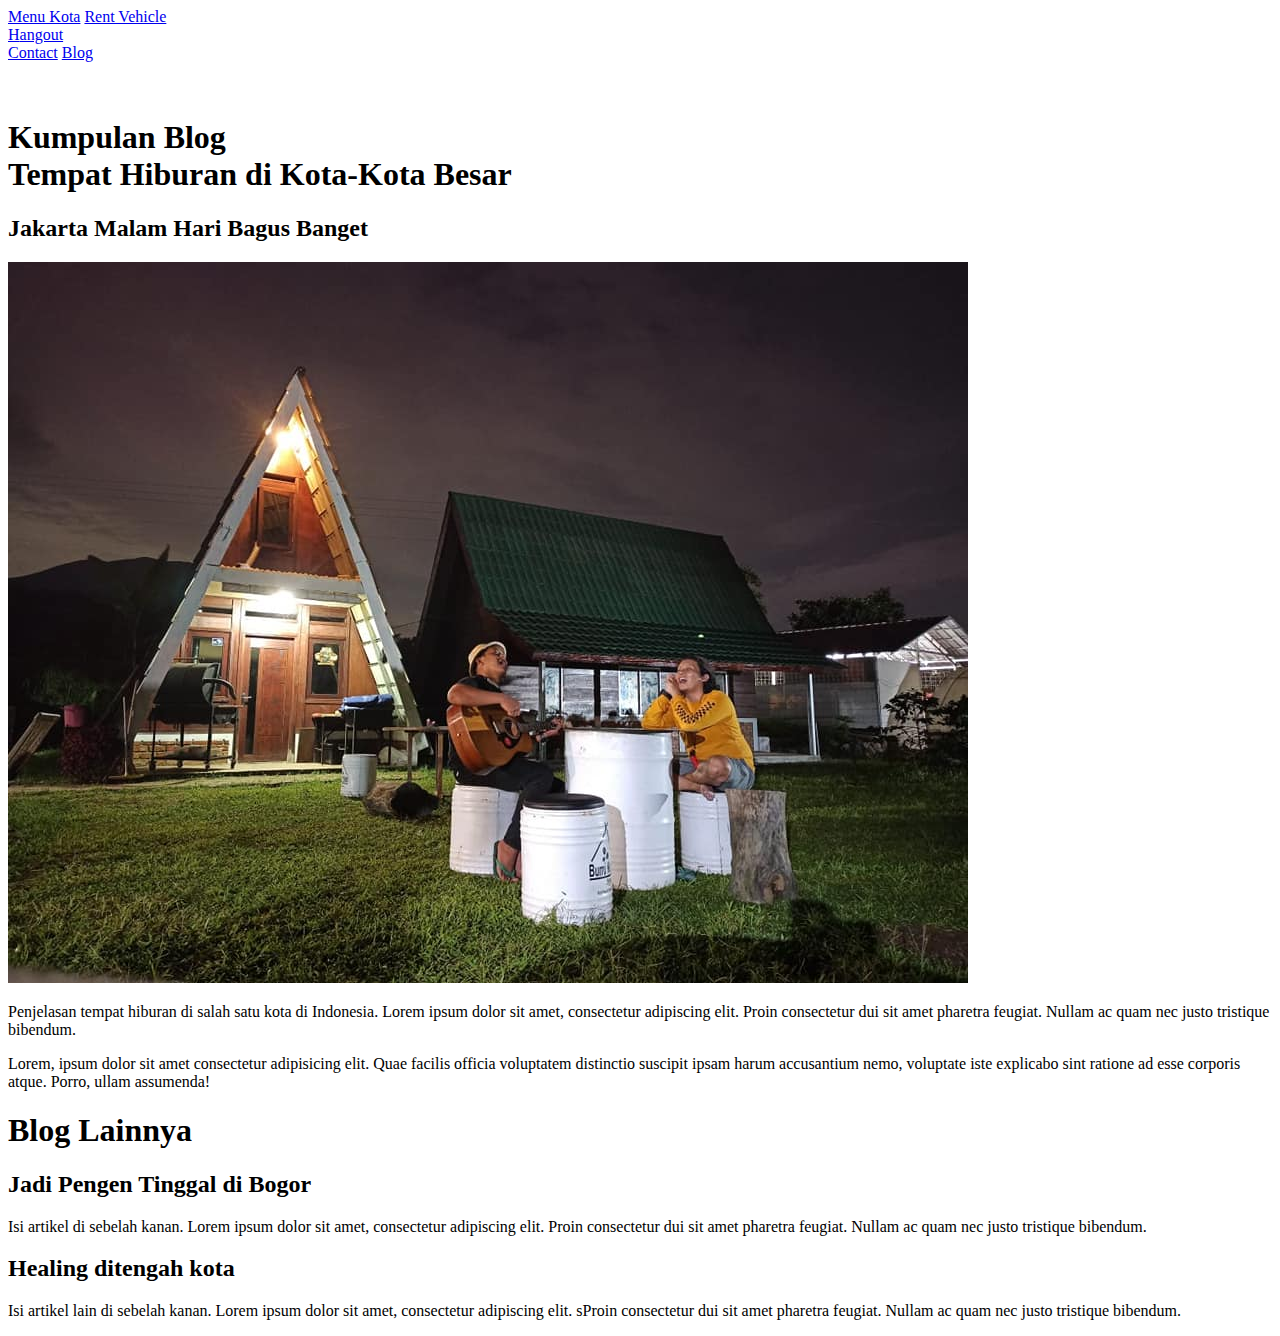
==== blog.html @ 07e27184 "Add files via upload" ====
<!DOCTYPE html>
<html lang="en">
<head>
  <meta charset="UTF-8">
  <meta name="viewport" content="width=device-width, initial-scale=1.0">
  <title>Kumpulan Artikel Blog: Tempat Hiburan di Kota-Kota Besar</title>
  <link rel="stylesheet" href="./css/blog.css" type="text/css">
  <link rel="stylesheet" href="./css/nav.css" type="text/css">
</head>
<body>
  <navbar class="nav-container">
    <div class="nav-wrapper">
        <div class="navbar">
            <a href="kota.html">Menu Kota</a>
            <a href="SewaKendaraan.html">Rent Vehicle</a>
        </div>
        <div class="logo-nav">
            <a href="index.html"><span>H</span>angout</a>
        </div>
        <div class="navbar">
            <a href="index.html#footer">Contact</a>
            <a href="blog.html">Blog</a>
        </div>
    </div>
</navbar>

<section class="content">
  <br><br>
  <header>
    <h1>Kumpulan Blog<br>Tempat Hiburan di Kota-Kota Besar</h1>
  </header>
  <main>
    <div class="article-blog">
      <h2>Jakarta Malam Hari Bagus Banget</h2>
      <img src="./assets/foto/foto13.jpg" alt="Gambar Tempat Hiburan">
      <p>
        Penjelasan tempat hiburan di salah satu kota di Indonesia. 
        Lorem ipsum dolor sit amet, consectetur adipiscing elit. 
        Proin consectetur dui sit amet pharetra feugiat. Nullam ac quam 
        nec justo tristique bibendum.
      </p>
      <p>
        Lorem, ipsum dolor sit amet consectetur adipisicing elit. 
        Quae facilis officia voluptatem distinctio suscipit ipsam harum 
        accusantium nemo, voluptate iste explicabo sint ratione ad esse 
        corporis atque. Porro, ullam assumenda!
      </p>
    </div>

    <div class="right-sidebar">
      <h1>Blog Lainnya</h1>
      <div class="article-sidebar">
        <h2>Jadi Pengen Tinggal di Bogor</h2>
        <p>
          Isi artikel di sebelah kanan. Lorem ipsum dolor sit amet, consectetur adipiscing elit. Proin 
          consectetur dui sit amet pharetra feugiat. Nullam ac quam nec justo tristique bibendum.
        </p>
      </div>

      <div class="article-sidebar">
        <h2>Healing ditengah kota</h2>
        <p>
          Isi artikel lain di sebelah kanan. Lorem ipsum dolor sit amet, consectetur adipiscing elit. 
          sProin consectetur dui sit amet pharetra feugiat. Nullam ac quam nec justo tristique bibendum.
        </p>
      </div>
    </div>
  </main>
</section>

</body>
</html>
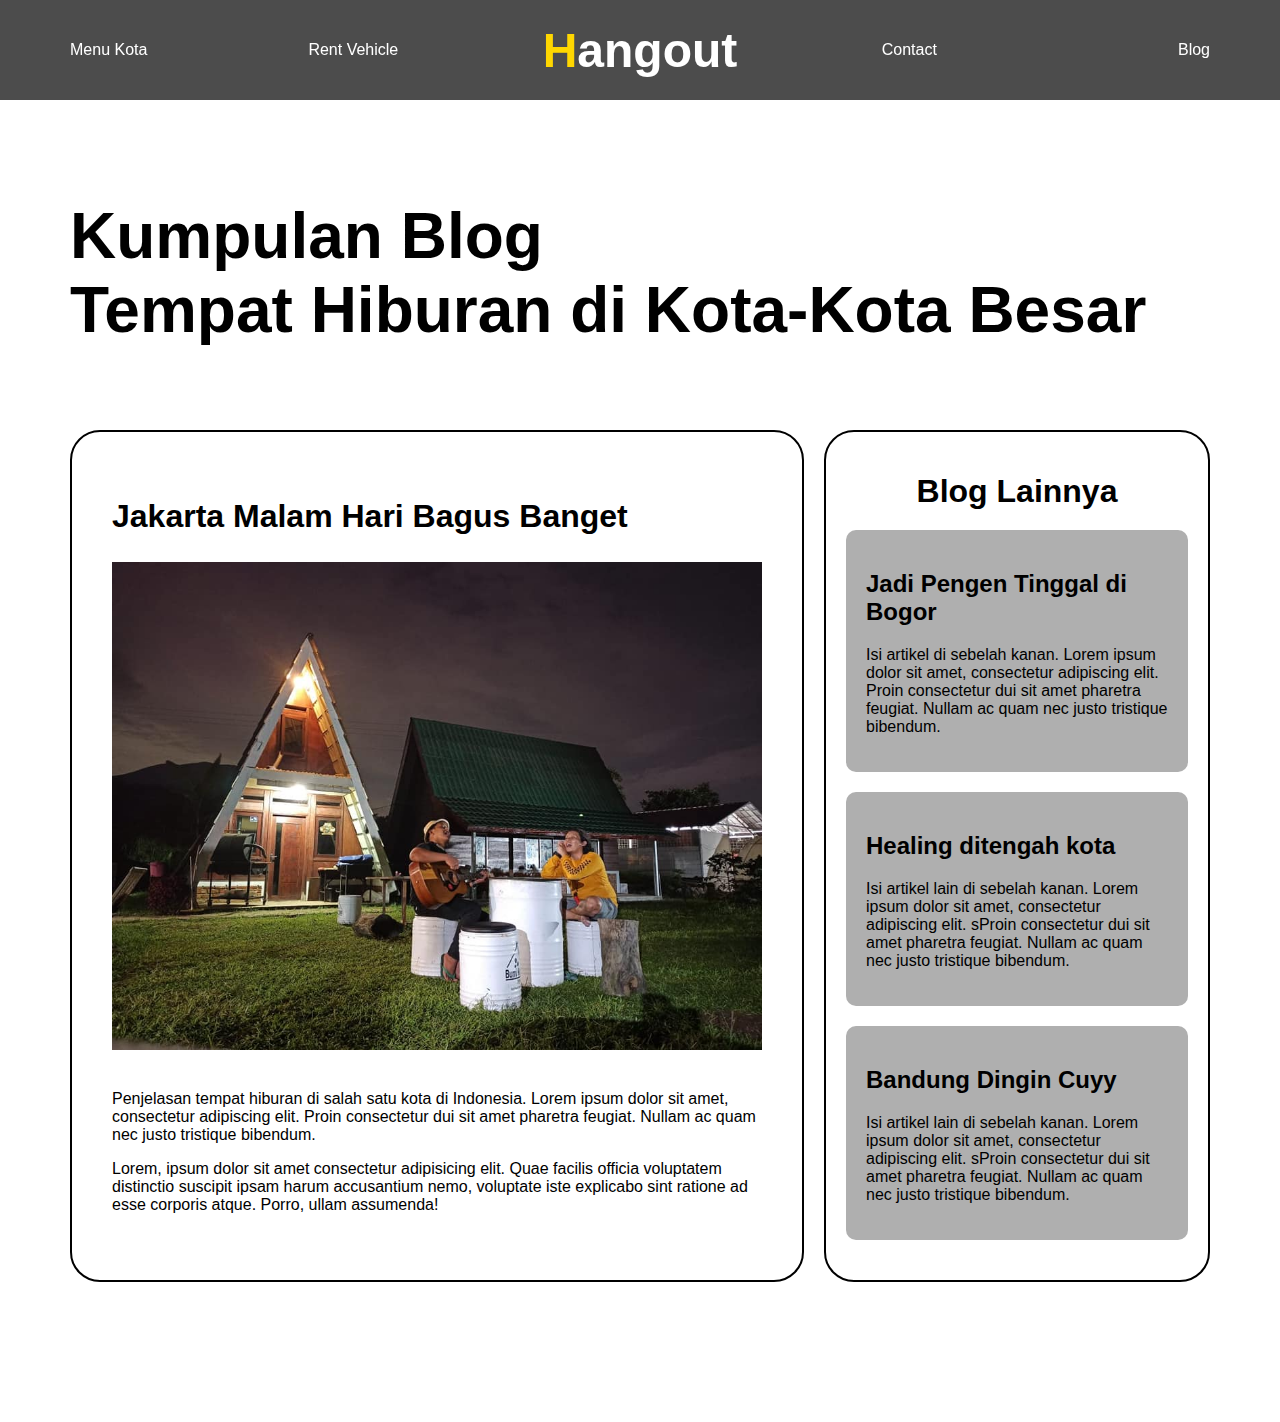
==== commit f538b89b: "Update blog.html" ====
--- a/blog.html
+++ b/blog.html
@@ -64,9 +64,17 @@
           sProin consectetur dui sit amet pharetra feugiat. Nullam ac quam nec justo tristique bibendum.
         </p>
       </div>
+      
+      <div class="article-sidebar">
+        <h2>Bandung Dingin Cuyy</h2>
+        <p>
+          Isi artikel lain di sebelah kanan. Lorem ipsum dolor sit amet, consectetur adipiscing elit. 
+          sProin consectetur dui sit amet pharetra feugiat. Nullam ac quam nec justo tristique bibendum.
+        </p>
+      </div>
     </div>
   </main>
 </section>
-
+<script src="./js/blog.js"></script>
 </body>
 </html>
--- a/css/blog.css
+++ b/css/blog.css
@@ -0,0 +1,71 @@
+body {
+  font-family: Verdana, sans-serif;
+  margin: 0;
+  padding: 0;
+  background-color: white;
+}
+
+.content{
+  padding: 100px 50px;
+}
+
+header {
+  color: black;
+  padding: 20px;
+  font-size: 2em;
+  font-weight: bolder;
+}
+
+main {
+  display: flex;
+  justify-content: space-between;
+  padding: 20px;
+}
+
+.article-blog {
+  padding: 40px;
+  margin-bottom: 20px;
+  border: 2px solid black; /* Menambahkan border */
+  border-radius: 30px; /* Menambahkan border radius pada ujung */
+}
+
+.article-blog h2{
+  font-size: 2em;
+}
+
+.article-blog img {
+  max-width: 100%;
+  height: auto;
+  margin-bottom: 20px;
+}
+
+/*============= RIGHT SIDE BAR ARTILEl ================*/
+.article-sidebar {
+  padding: 20px;
+  margin-bottom: 20px;
+  background-color: rgb(175, 175, 175);
+  border-radius: 10px; /* Menambahkan border radius pada ujung */
+}
+
+.right-sidebar {
+  flex: 0 0 30%;
+  border: 2px solid black;
+  padding: 20px;
+  margin-bottom: 20px;
+  margin-left: 20px;
+  border-radius: 30px;
+}
+
+.right-sidebar h1{
+  text-align: center;
+  margin-bottom: 20px;
+}
+
+.right-sidebar .article {
+  background-color: #ddd;
+  border: none; /* Menghapus border pada artikel di sebelah kanan */
+}
+
+.right-sidebar .article h2 {
+  color: #333; /* Mengganti warna judul artikel di sebelah kanan */
+}--- a/css/nav.css
+++ b/css/nav.css
@@ -0,0 +1,59 @@
+
+.nav-container{
+   display: flex;
+   justify-content: center;
+   align-items: center;
+   position: fixed;
+   z-index: 3;
+   height: 100px;
+   background-color: rgba(0, 0, 0, 0.7);
+   width: 100%;
+}
+
+.nav-wrapper{
+   display: flex;
+   justify-content: center;
+   align-items: center;
+   width: 100%;
+}
+
+.navbar{
+   display: flex;
+   justify-content: space-between;
+   align-items: center;
+   text-align: center;
+   padding: 20px 40px;
+   width: calc(80%/2);
+}
+
+.navbar a{
+   padding: 10px;
+   text-decoration: none;
+   color: white;
+   padding: 15px 30px;
+   transition: all 0.3s ease;
+   font-size: 1em;
+}
+
+.navbar a:hover{
+   background-color: darkslategray;
+   border-radius: 30px;
+}
+
+.logo-nav{
+   text-align: center;
+   padding: 10px;
+   height: 100%;
+   width: 33.333%;
+}
+
+.logo-nav a{
+   text-decoration: none;
+   color: white;
+   font-size: 3em;
+   font-weight: bolder;
+}
+
+.logo-nav span{
+   color: gold;
+}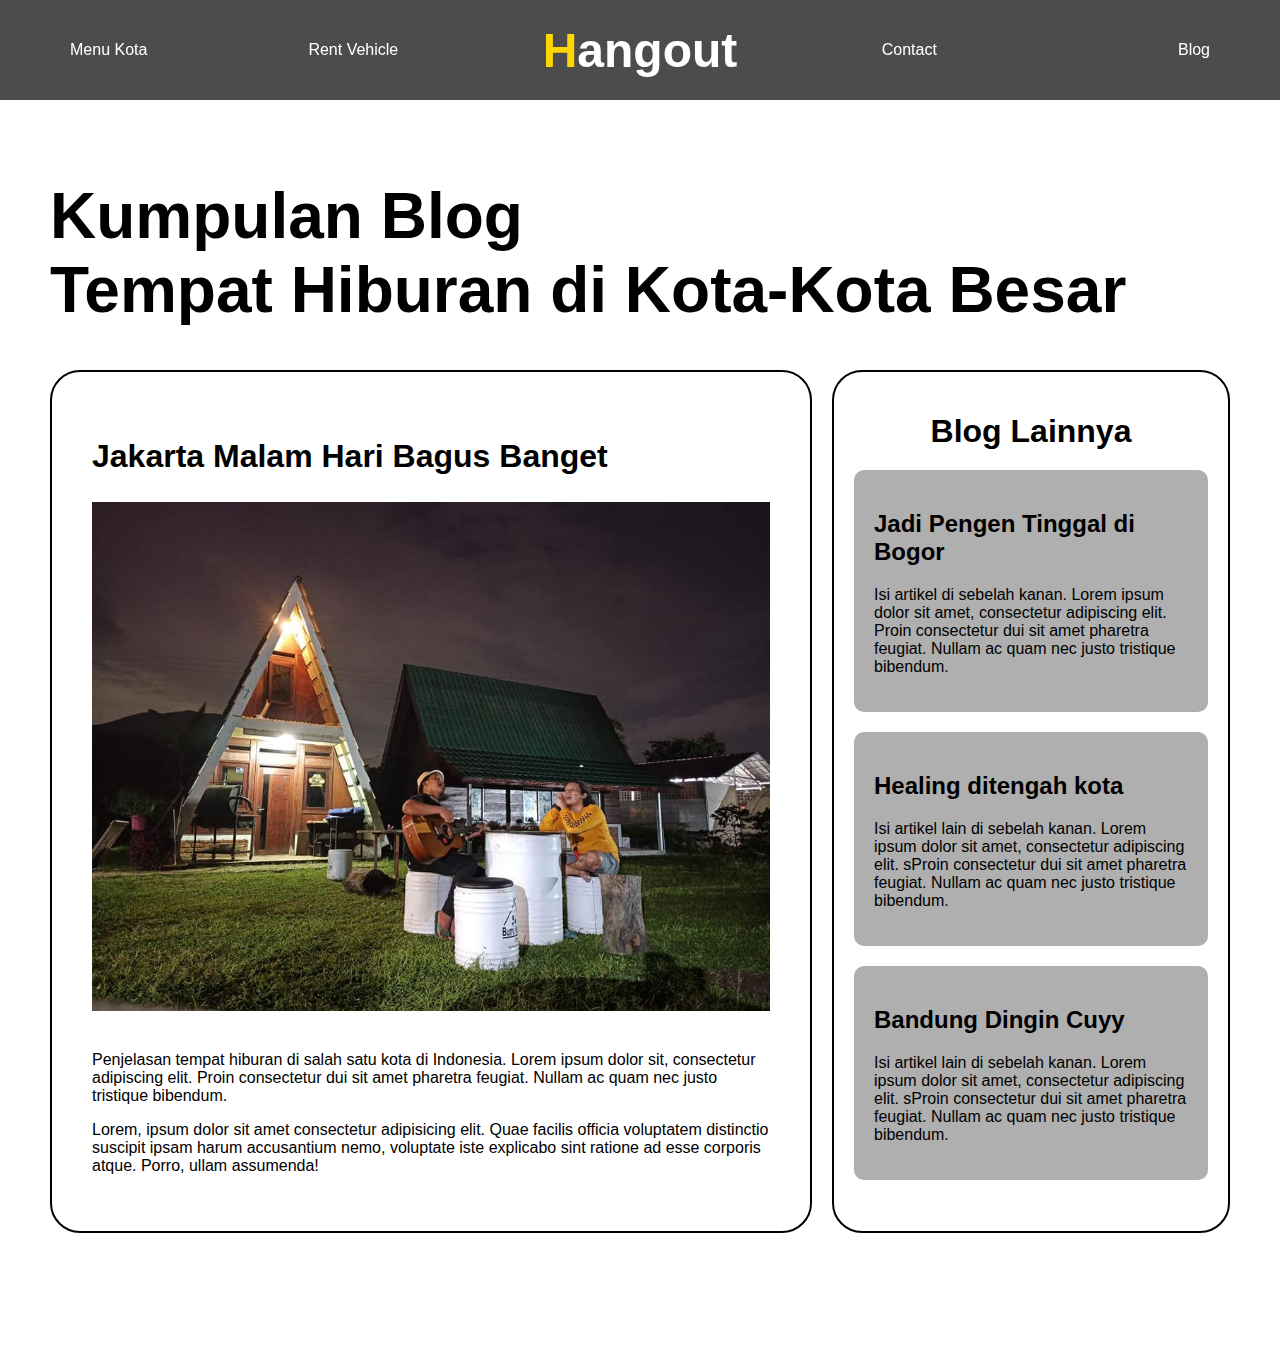
==== commit dad130fa: "Update blog.html" ====
--- a/blog.html
+++ b/blog.html
@@ -35,7 +35,7 @@
       <img src="./assets/foto/foto13.jpg" alt="Gambar Tempat Hiburan">
       <p>
         Penjelasan tempat hiburan di salah satu kota di Indonesia. 
-        Lorem ipsum dolor sit amet, consectetur adipiscing elit. 
+        Lorem ipsum dolor sit, consectetur adipiscing elit. 
         Proin consectetur dui sit amet pharetra feugiat. Nullam ac quam 
         nec justo tristique bibendum.
       </p>
--- a/css/blog.css
+++ b/css/blog.css
@@ -11,7 +11,6 @@
 
 header {
   color: black;
-  padding: 20px;
   font-size: 2em;
   font-weight: bolder;
 }
@@ -19,7 +18,6 @@
 main {
   display: flex;
   justify-content: space-between;
-  padding: 20px;
 }
 
 .article-blog {
@@ -45,6 +43,10 @@
   margin-bottom: 20px;
   background-color: rgb(175, 175, 175);
   border-radius: 10px; /* Menambahkan border radius pada ujung */
+}
+
+.article-sidebar h2{
+  cursor: pointer;
 }
 
 .right-sidebar {
@@ -68,4 +70,210 @@
 
 .right-sidebar .article h2 {
   color: #333; /* Mengganti warna judul artikel di sebelah kanan */
-}+}
+
+@media screen and (min-width:300px) and (max-width: 480px) {
+  .content{
+    padding:30px 25px;
+  }
+  header{
+    font-size: 0.7em;
+  }
+  main {
+    flex-direction: column;
+  }
+  .article-blog {
+    padding: 15px;
+    border-radius: 15px;
+    text-align: center;
+  }
+  .article-blog p{
+    font-size: 0.6em;
+    text-align: left;
+  }
+  .article-blog h2{
+    font-size: 1em;
+    margin: 3px 0px 20px 0px;
+  }
+  .article-blog img {
+    width: 230px;
+    margin-bottom: 5px;
+    border-radius: 10px;
+  }
+  .right-sidebar h1{
+    font-size: 1.2em;
+    margin: 5px 0px;
+  }
+  .article-sidebar h2{
+    font-size: 0.8em;
+    margin: 5px 0px;
+  }
+  .article-sidebar p{
+    margin: 5px 0px;
+  }
+  .article-sidebar{
+    padding: 13px;
+    margin-bottom: 10px;
+  }
+  .article-sidebar p{
+    font-size: 0.6em;
+  }
+  .right-sidebar{
+    margin: 0px;
+    border-radius: 20px;
+  }
+  
+}
+
+@media screen and (min-width:480px) and (max-width: 575px) {
+  .content{
+    padding:30px 30px;
+  }
+  header{
+    font-size: 1em;
+  }
+
+  .article-blog {
+    padding: 15px;
+    border-radius: 20px;
+    text-align: center;
+    margin-right: 10px;
+  }
+  .article-blog p{
+    font-size: 0.8em;
+    text-align: left;
+  }
+  .article-blog h2{
+    font-size: 1em;
+    margin: 3px 0px 15px 0px;
+  }
+  .article-blog img {
+    width: 230px;
+    margin-bottom: 5px;
+    border-radius: 10px;
+  }
+  .right-sidebar h1{
+    font-size: 1.2em;
+    margin: 5px 0px;
+  }
+  .article-sidebar h2{
+    font-size: 0.8em;
+    margin: 5px 0px;
+  }
+  .article-sidebar p{
+    margin: 5px 0px;
+  }
+  .article-sidebar{
+    padding: 13px;
+    margin-bottom: 10px;
+  }
+  .article-sidebar p{
+    font-size: 0.6em;
+  }
+  .right-sidebar{
+    margin: 0px;
+    border-radius: 20px;
+  }
+}
+
+@media screen and (min-width: 575px) and (max-width: 820px) {
+  .content{
+    padding:30px 30px;
+  }
+  header{
+    font-size: 1em;
+  }
+
+  .article-blog {
+    padding: 15px;
+    border-radius: 20px;
+    text-align: center;
+    margin-right: 10px;
+  }
+  .article-blog p{
+    font-size: 0.8em;
+    text-align: left;
+  }
+  .article-blog h2{
+    font-size: 1.2em;
+    margin: 3px 0px 15px 0px;
+  }
+  .article-blog img {
+    width: 300px;
+    margin-bottom: 5px;
+    border-radius: 10px;
+  }
+  .right-sidebar h1{
+    font-size: 1.2em;
+    margin: 5px 0px;
+  }
+  .article-sidebar h2{
+    font-size: 1em;
+    margin: 5px 0px;
+  }
+  .article-sidebar p{
+    margin: 5px 0px;
+  }
+  .article-sidebar{
+    padding: 13px;
+    margin-bottom: 10px;
+  }
+  .article-sidebar p{
+    font-size: 0.8em;
+  }
+  .right-sidebar{
+    margin: 0px;
+    border-radius: 20px;
+  }
+}
+
+@media screen and (min-width:820px) and (max-width: 1082px) {
+  .content{
+    padding:30px 30px;
+  }
+  header{
+    font-size: 1.5em;
+  }
+
+  .article-blog {
+    padding: 15px;
+    border-radius: 20px;
+    text-align: center;
+    margin-right: 10px;
+  }
+  .article-blog p{
+    font-size: 0.8em;
+    text-align: left;
+  }
+  .article-blog h2{
+    font-size: 1.5em;
+    margin: 3px 0px 20px 0px;
+  }
+  .article-blog img {
+    width: 400px;
+    margin-bottom: 5px;
+    border-radius: 10px;
+  }
+  .right-sidebar h1{
+    font-size: 1.2em;
+    margin: 5px 0px;
+  }
+  .article-sidebar h2{
+    font-size: 1em;
+    margin: 5px 0px;
+  }
+  .article-sidebar p{
+    margin: 5px 0px;
+  }
+  .article-sidebar{
+    padding: 13px;
+    margin-bottom: 10px;
+  }
+  .article-sidebar p{
+    font-size: 0.8em;
+  }
+  .right-sidebar{
+    margin: 0px;
+    border-radius: 20px;
+  }
+}
--- a/css/nav.css
+++ b/css/nav.css
@@ -1,4 +1,3 @@
-
 .nav-container{
    display: flex;
    justify-content: center;
@@ -7,7 +6,7 @@
    z-index: 3;
    height: 100px;
    background-color: rgba(0, 0, 0, 0.7);
-   width: 100%;
+   width: 100vw;
 }
 
 .nav-wrapper{
@@ -27,7 +26,6 @@
 }
 
 .navbar a{
-   padding: 10px;
    text-decoration: none;
    color: white;
    padding: 15px 30px;
@@ -56,4 +54,129 @@
 
 .logo-nav span{
    color: gold;
-}+}
+
+@media screen and (min-width: 575px) and (max-width: 820px) {
+   .navbar{
+      padding: 0px 15px;
+   }
+   .logo-nav{
+      font-size: 0.7em;
+   }
+    .navbar a{
+      font-size: 0.8em;
+      padding: 7px 12px;
+    }
+
+    .logo-nav a{
+      font-size: 2.5em;
+    }
+    .nav-container{
+      height: 70px;
+   }
+}
+
+@media screen and (min-width:300px) and (max-width: 480px) {
+   .navbar{
+      padding: 0px 10px 0px 10px;
+   }
+
+   .logo-nav{
+      font-size: 0.5em;
+   }
+    .navbar a{
+      font-size: 0.7em;
+      padding: 5px 10px;
+    }
+
+    .logo-nav a{
+      font-size: 2.5em;
+    }
+    .nav-container{
+      height: 60px;
+ 
+   }
+}
+
+@media screen and (min-width:480px) and (max-width: 575px) {
+   .navbar{
+      padding: 0px 20px;
+   }
+   .logo-nav{
+      font-size: 0.8em;
+   }
+    .navbar a{
+      font-size: 0.8em;
+      padding: 0px 10px;
+    }
+
+    .logo-nav a{
+      font-size: 2.5em;
+    }
+    .nav-container{
+      height: 70px;
+   }
+}
+
+@media screen and (min-width:820px) and (max-width: 1082px) {
+   .navbar{
+      padding: 0px 20px;
+   }
+   .logo-nav{
+      font-size: 0.8em;
+   }
+    .navbar a{
+      font-size: 0.8em;
+      padding: 10px 15px;
+    }
+
+    .logo-nav a{
+      font-size: 2.5em;
+    }
+    .nav-container{
+      height: 70px;
+   }
+}
+/* ====== Halaman Top 3 ======= */
+.menu-kota{
+   padding-top: 30px;
+}
+
+.menu-kota-wrapper{
+   display:flex;
+   justify-content: space-around;
+   align-items: center;
+   margin-bottom: 50px;
+   padding: 0px 50px;
+}
+
+.menu{
+   display: flex;
+   flex-direction: column;
+   justify-content: center;
+   align-items: center;
+   overflow: hidden;
+}
+
+.menu-img{
+   width: 150px;
+   height: 150px;
+   border-radius:100%;
+   margin-bottom: 20px;
+   object-fit: cover;
+   overflow: hidden;
+   transition: all 0.3s ease;
+}
+
+.menu-img img{
+   object-fit: cover;
+   width:150px;
+   height: 150px;
+   transition: all 0.3s ease;
+}
+
+.menu-img:hover, .menu-img img:hover{
+   width: 175px;
+   height: 175px;
+}
+
